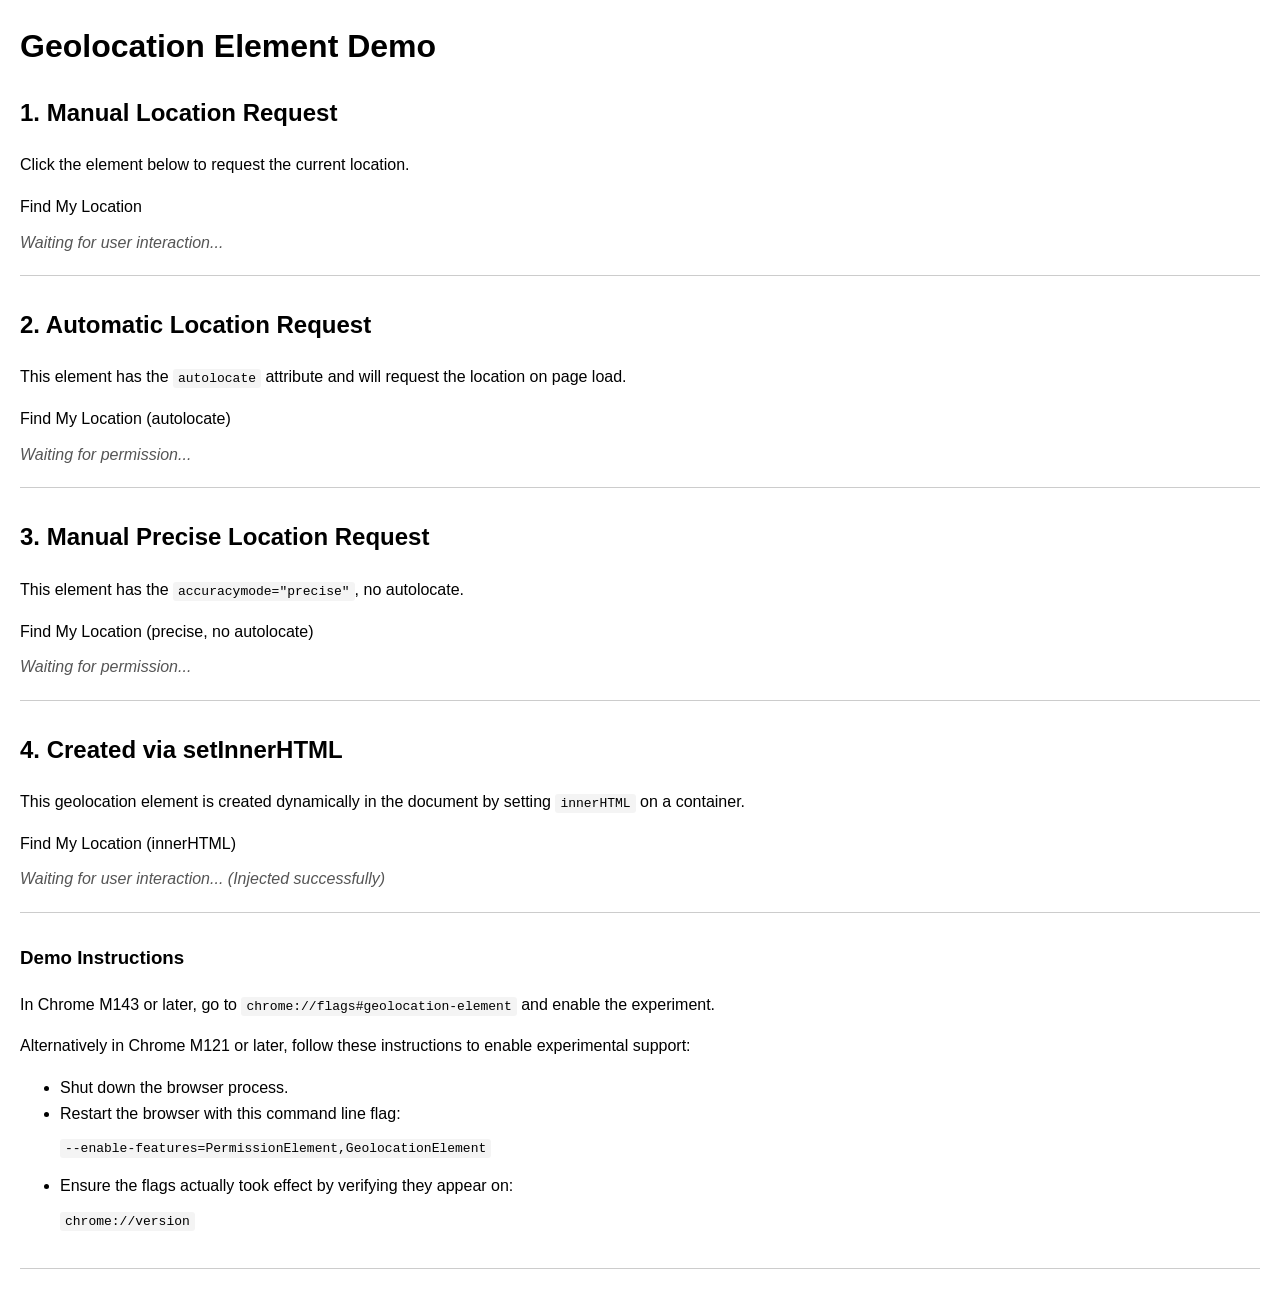
==== geo4.html @ e362ce64 "Update geolocation demo with new elements and styles" ====
<!DOCTYPE html>
<html lang="en">
<head>
    <meta charset="UTF-8">
    <meta name="viewport" content="width=device-width, initial-scale=1.0">
    <title>Geolocation Elements (Separate Outputs)</title>
    <style>
        body {
            font-family: sans-serif;
            margin: 20px;
            line-height: 1.6;
        }
        section {
            margin-bottom: 30px;
            border-bottom: 1px solid #ccc;
            padding-bottom: 20px;
        }
        code {
            background-color: #f4f4f4;
            padding: 2px 5px;
            border-radius: 3px;
        }
        .status {
            margin-top: 10px;
            font-style: italic;
            color: #555;
        }
    </style>
</head>
<body>

    <h1>Geolocation Element Demo</h1>

    <section>
        <h2>1. Manual Location Request</h2>
        <p>Click the element below to request the current location.</p>
        
        <geolocation id="geo1">
            Find My Location
        </geolocation>
        
        <div id="output1" class="status">Waiting for user interaction...</div>
    </section>

    <section>
        <h2>2. Automatic Location Request</h2>
        <p>This element has the <code>autolocate</code> attribute and will request the location on page load.</p>
        
        <geolocation id="geo2" autolocate>
            Find My Location (autolocate)
        </geolocation>
        
        <div id="output2" class="status">Waiting for permission...</div>
    </section>

    <section>
        <h2>3. Manual Precise Location Request</h2>
        <p>This element has the <code>accuracymode="precise"</code>, no autolocate.</p>
        
        <geolocation id="geo3" accuracymode="precise">
            Find My Location (precise, no autolocate)
        </geolocation>
        
        <div id="output3" class="status">Waiting for permission...</div>
    </section>

    <section>
        <h2>4. Created via setInnerHTML</h2>
        <p>This geolocation element is created dynamically in the document by setting <code>innerHTML</code> on a container.</p>
        
        <div id="container-innerhtml">
            </div>

        <script>
            const container = document.getElementById('container-innerhtml');
            // Injecting the geolocation element using setInnerHTML
            container.innerHTML = `
                <geolocation id="geo4">
                    Find My Location (innerHTML)
                </geolocation>
                <div id="output4" class="status">Waiting for injection...</div>
            `;
            
            // Add event listeners to the newly created element
            const geo4 = document.getElementById('geo4');
            const output4 = document.getElementById('output4');
            
            if (geo4) {
                output4.textContent = "Waiting for user interaction... (Injected successfully)";
                
                // Example listener to show it works
                geo4.onclick = () => {
                    output4.textContent = "Clicked! Requesting location...";
                };
                
                // You can add standard geolocation event listeners here as well
                // e.g. geo4.addEventListener('geolocate', handleEvent);
            }
        </script>
    </section>
    <section>
        <h3>Demo Instructions</h3>
        <p>In Chrome M143 or later, go to <code>chrome://flags#geolocation-element</code> and enable the experiment.</p>
        <p>Alternatively in Chrome M121 or later, follow these instructions to enable experimental support:</p>
        <ul>
            <li>Shut down the browser process.</li>
            <li>Restart the browser with this command line flag:
                <pre><code>--enable-features=PermissionElement,GeolocationElement</code></pre>
            </li>
            <li>Ensure the flags actually took effect by verifying they appear on:
                <pre><code>chrome://version</code></pre>
            </li>
        </ul>
    </section>

    <script>
        // Basic logic for the static elements (1-3) to update their status text
        function setupLogger(geoId, outputId) {
            const geoEl = document.getElementById(geoId);
            const outEl = document.getElementById(outputId);
            
            if (geoEl) {
                geoEl.onclick = () => {
                    outEl.textContent = "Clicked. Requesting location...";
                };
                
                // Note: Actual geolocation API events would be handled here
                // e.g. geoEl.addEventListener('success', (e) => ...);
            }
        }

        setupLogger('geo1', 'output1');
        setupLogger('geo2', 'output2');
        setupLogger('geo3', 'output3');
    </script>
</body>
</html>
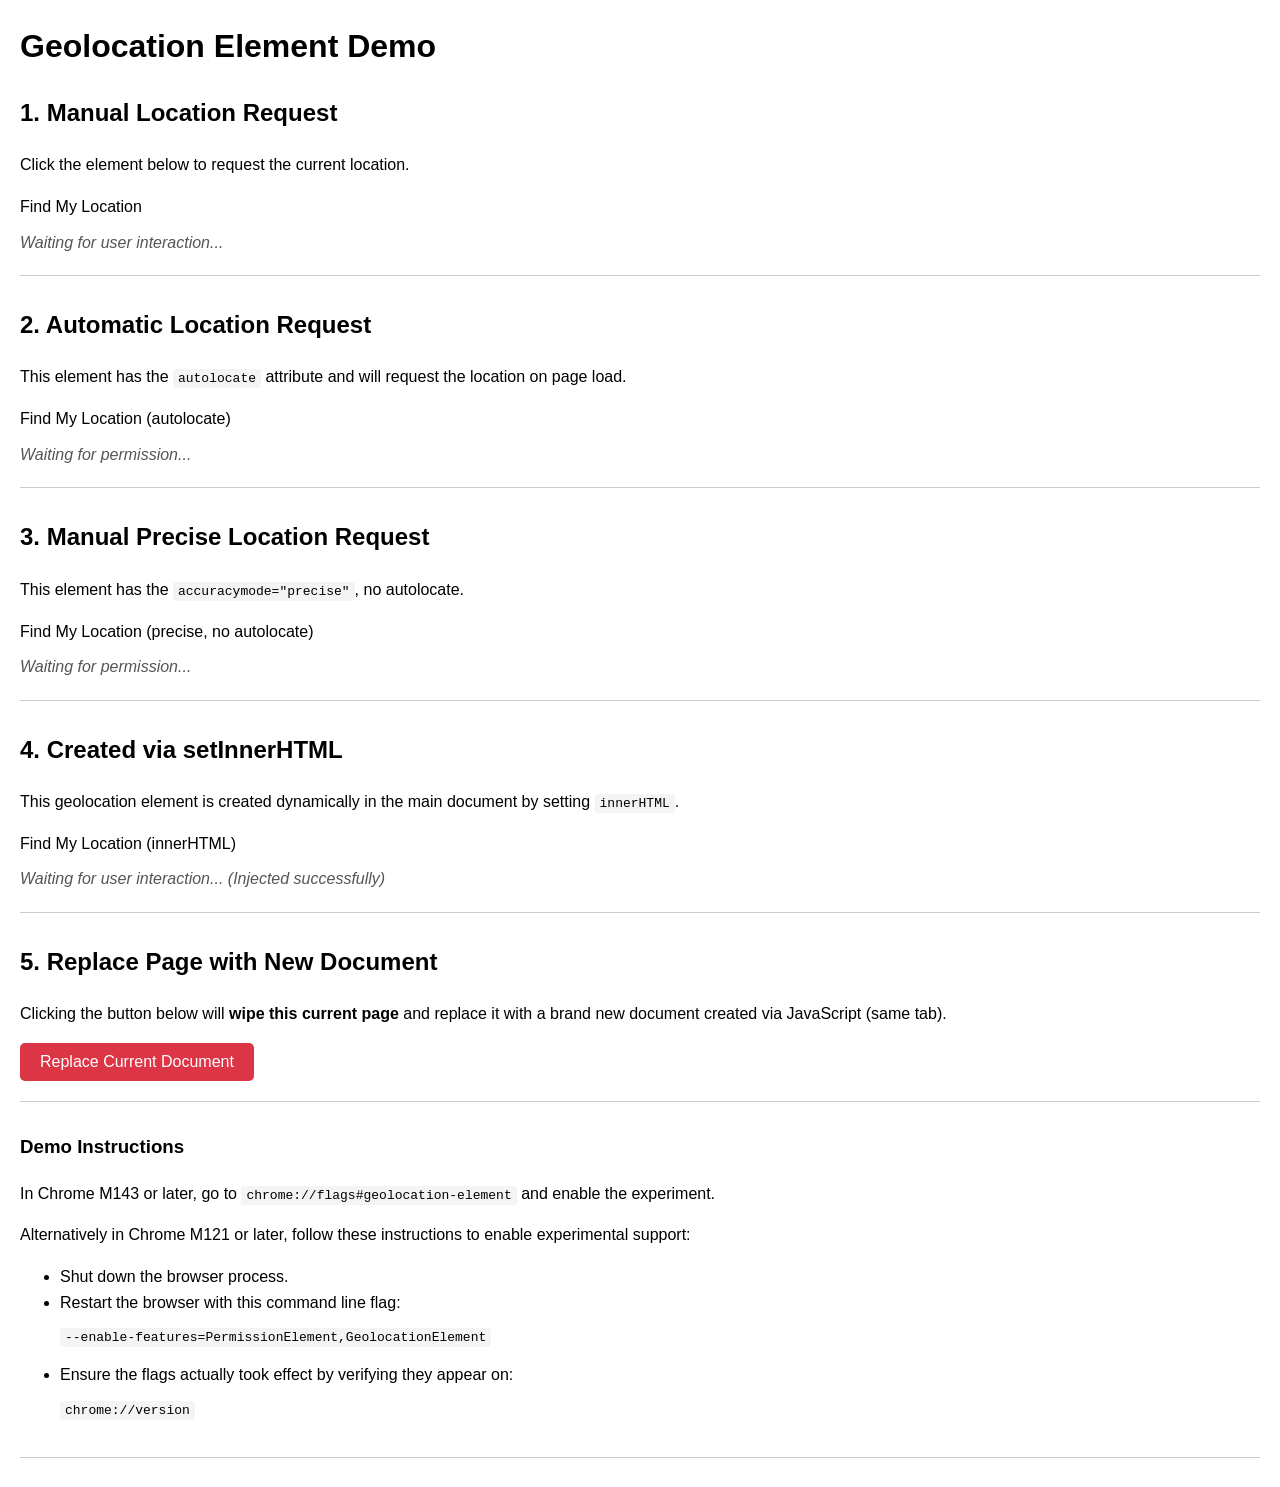
==== commit e7f8a457: "Enhance geolocation functionality and UI elements" ====
--- a/geo4.html
+++ b/geo4.html
@@ -25,6 +25,18 @@
             font-style: italic;
             color: #555;
         }
+        button.replace-btn {
+            padding: 10px 20px;
+            background-color: #dc3545;
+            color: white;
+            border: none;
+            border-radius: 5px;
+            cursor: pointer;
+            font-size: 16px;
+        }
+        button.replace-btn:hover {
+            background-color: #c82333;
+        }
     </style>
 </head>
 <body>
@@ -66,14 +78,12 @@
 
     <section>
         <h2>4. Created via setInnerHTML</h2>
-        <p>This geolocation element is created dynamically in the document by setting <code>innerHTML</code> on a container.</p>
-        
-        <div id="container-innerhtml">
-            </div>
+        <p>This geolocation element is created dynamically in the main document by setting <code>innerHTML</code>.</p>
+        
+        <div id="container-innerhtml"></div>
 
         <script>
             const container = document.getElementById('container-innerhtml');
-            // Injecting the geolocation element using setInnerHTML
             container.innerHTML = `
                 <geolocation id="geo4">
                     Find My Location (innerHTML)
@@ -81,21 +91,87 @@
                 <div id="output4" class="status">Waiting for injection...</div>
             `;
             
-            // Add event listeners to the newly created element
             const geo4 = document.getElementById('geo4');
             const output4 = document.getElementById('output4');
             
             if (geo4) {
                 output4.textContent = "Waiting for user interaction... (Injected successfully)";
-                
-                // Example listener to show it works
                 geo4.onclick = () => {
                     output4.textContent = "Clicked! Requesting location...";
                 };
-                
-                // You can add standard geolocation event listeners here as well
-                // e.g. geo4.addEventListener('geolocate', handleEvent);
             }
+        </script>
+    </section>
+
+    <section>
+        <h2>5. Replace Page with New Document</h2>
+        <p>Clicking the button below will <strong>wipe this current page</strong> and replace it with a brand new document created via JavaScript (same tab).</p>
+        
+        <button id="replace-doc-btn" class="replace-btn">Replace Current Document</button>
+
+        <script>
+            document.getElementById('replace-doc-btn').onclick = () => {
+                // 1. Open the current document for writing (this wipes the previous content)
+                document.open();
+
+                // 2. Write a completely new HTML structure
+                document.write(`
+                    <!DOCTYPE html>
+                    <html lang="en">
+                    <head>
+                        <meta charset="UTF-8">
+                        <title>New Document Context</title>
+                        <style>
+                            body { 
+                                font-family: sans-serif; 
+                                padding: 40px; 
+                                text-align: center; 
+                                background-color: #eef;
+                            }
+                            .container {
+                                background: white;
+                                padding: 30px;
+                                border-radius: 8px;
+                                box-shadow: 0 2px 5px rgba(0,0,0,0.1);
+                                display: inline-block;
+                            }
+                            h1 { margin-top: 0; }
+                            .back-link { margin-top: 20px; display: block; }
+                        </style>
+                    </head>
+                    <body>
+                        <div class="container">
+                            <h1>Replaced Document</h1>
+                            <p>This document was created dynamically using <code>document.write()</code>.</p>
+                            
+                            <geolocation id="geo-replaced">
+                                Find Location (Dynamic Doc)
+                            </geolocation>
+                            
+                            <div id="status-replaced" style="margin-top:15px; color: #555;">Waiting...</div>
+
+                            <a href="" class="back-link" onclick="location.reload(); return false;">&larr; Refresh to go back</a>
+                        </div>
+
+                        <script>
+                            // This script runs inside the NEW document structure
+                            const geoBtn = document.getElementById('geo-replaced');
+                            const statusDiv = document.getElementById('status-replaced');
+
+                            if (geoBtn) {
+                                geoBtn.onclick = () => {
+                                    statusDiv.innerText = "Clicked in the replaced document!";
+                                    console.log("Geolocation requested in dynamic document.");
+                                };
+                            }
+                        <\/script>
+                    </body>
+                    </html>
+                `);
+
+                // 3. Close the document stream to render the content
+                document.close();
+            };
         </script>
     </section>
     <section>
@@ -114,7 +190,7 @@
     </section>
 
     <script>
-        // Basic logic for the static elements (1-3) to update their status text
+        // Basic logic for the static elements (1-3)
         function setupLogger(geoId, outputId) {
             const geoEl = document.getElementById(geoId);
             const outEl = document.getElementById(outputId);
@@ -123,9 +199,6 @@
                 geoEl.onclick = () => {
                     outEl.textContent = "Clicked. Requesting location...";
                 };
-                
-                // Note: Actual geolocation API events would be handled here
-                // e.g. geoEl.addEventListener('success', (e) => ...);
             }
         }
 
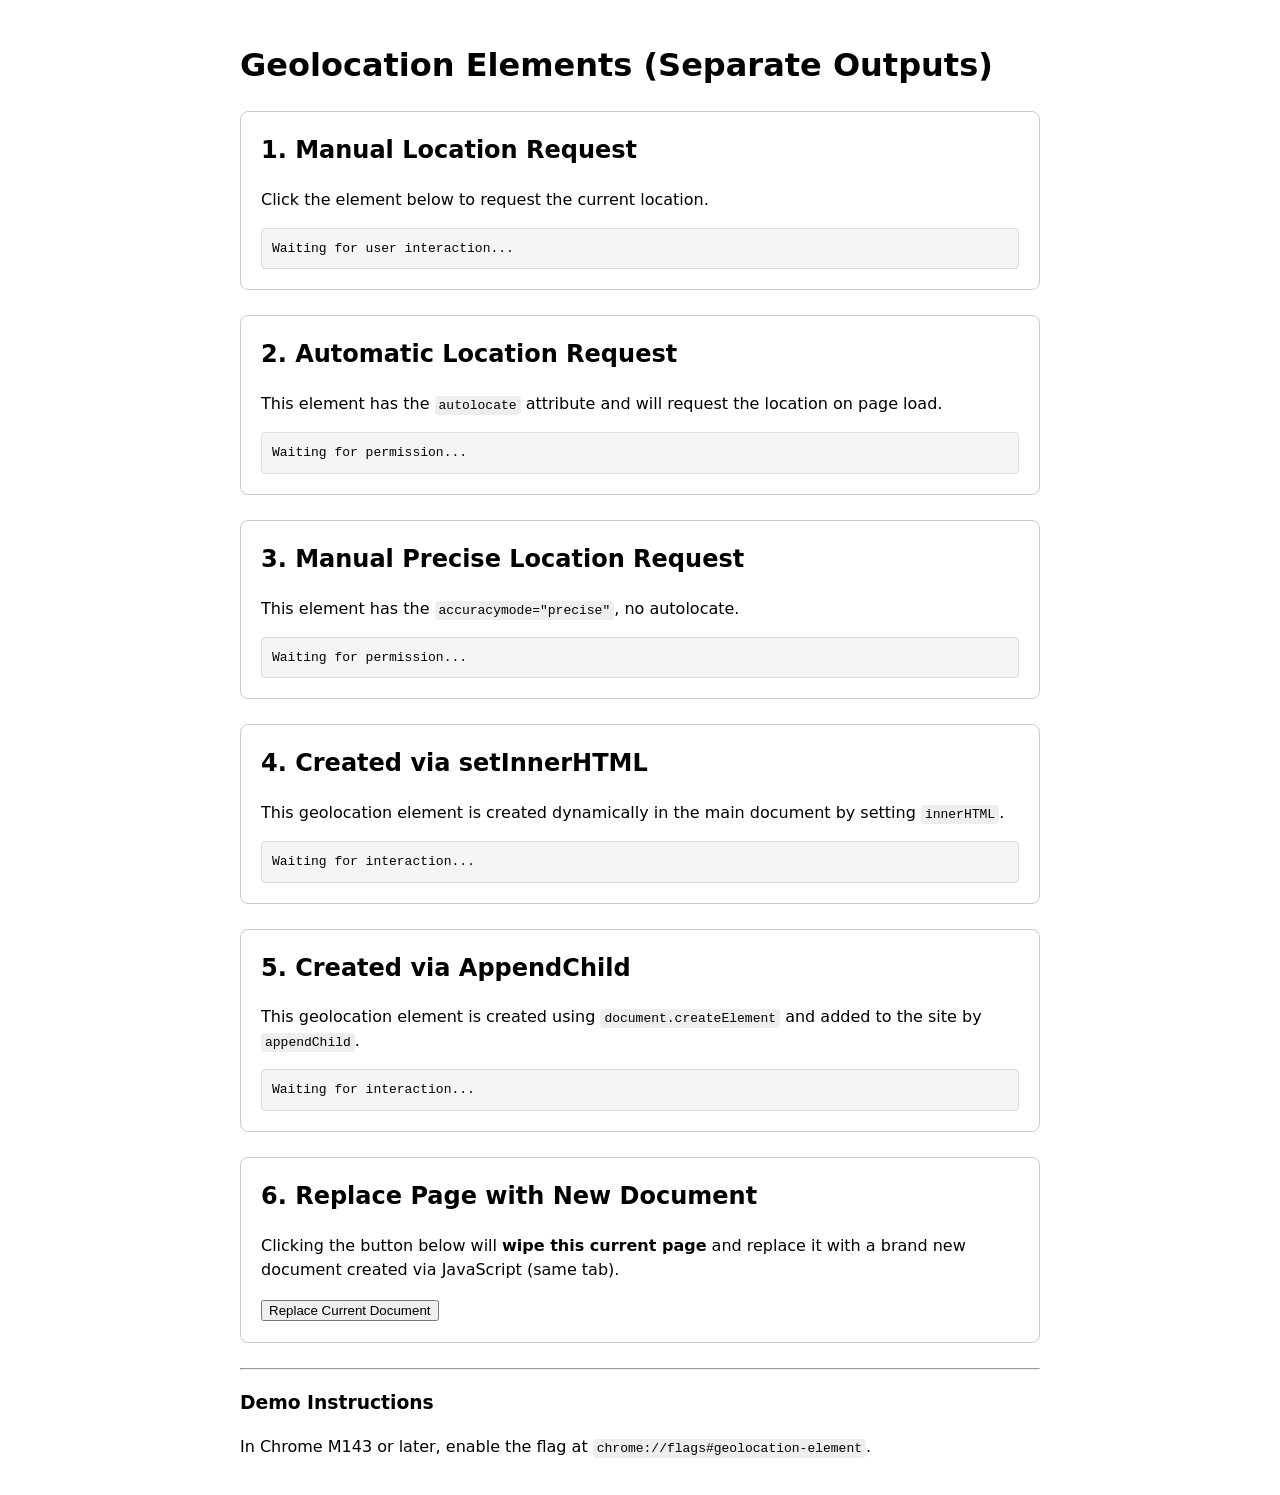
==== commit 57676a8f: "Refactor geolocation elements and styles in geo4.html" ====
--- a/geo4.html
+++ b/geo4.html
@@ -6,205 +6,133 @@
     <title>Geolocation Elements (Separate Outputs)</title>
     <style>
         body {
-            font-family: sans-serif;
-            margin: 20px;
-            line-height: 1.6;
+            font-family: system-ui, -apple-system, sans-serif;
+            max-width: 800px;
+            margin: 0 auto;
+            padding: 20px;
+            line-height: 1.5;
         }
         section {
-            margin-bottom: 30px;
-            border-bottom: 1px solid #ccc;
-            padding-bottom: 20px;
+            border: 1px solid #ccc;
+            padding: 20px;
+            margin-bottom: 25px;
+            border-radius: 8px;
+        }
+        h2 { margin-top: 0; }
+        .output {
+            margin-top: 10px;
+            padding: 10px;
+            background-color: #f5f5f5;
+            border: 1px solid #ddd;
+            border-radius: 4px;
+            font-family: monospace;
         }
         code {
-            background-color: #f4f4f4;
-            padding: 2px 5px;
-            border-radius: 3px;
-        }
-        .status {
-            margin-top: 10px;
-            font-style: italic;
-            color: #555;
-        }
-        button.replace-btn {
-            padding: 10px 20px;
-            background-color: #dc3545;
-            color: white;
-            border: none;
-            border-radius: 5px;
-            cursor: pointer;
-            font-size: 16px;
-        }
-        button.replace-btn:hover {
-            background-color: #c82333;
+            background-color: #eee;
+            padding: 2px 4px;
+            border-radius: 4px;
         }
     </style>
 </head>
 <body>
 
-    <h1>Geolocation Element Demo</h1>
+    <h1>Geolocation Elements (Separate Outputs)</h1>
 
     <section>
         <h2>1. Manual Location Request</h2>
         <p>Click the element below to request the current location.</p>
-        
-        <geolocation id="geo1">
-            Find My Location
-        </geolocation>
-        
-        <div id="output1" class="status">Waiting for user interaction...</div>
+        <geolocation id="geo1"></geolocation>
+        <div id="output1" class="output">Waiting for user interaction...</div>
     </section>
 
     <section>
         <h2>2. Automatic Location Request</h2>
         <p>This element has the <code>autolocate</code> attribute and will request the location on page load.</p>
-        
-        <geolocation id="geo2" autolocate>
-            Find My Location (autolocate)
-        </geolocation>
-        
-        <div id="output2" class="status">Waiting for permission...</div>
+        <geolocation id="geo2" autolocate></geolocation>
+        <div id="output2" class="output">Waiting for permission...</div>
     </section>
 
     <section>
         <h2>3. Manual Precise Location Request</h2>
         <p>This element has the <code>accuracymode="precise"</code>, no autolocate.</p>
-        
-        <geolocation id="geo3" accuracymode="precise">
-            Find My Location (precise, no autolocate)
-        </geolocation>
-        
-        <div id="output3" class="status">Waiting for permission...</div>
+        <geolocation id="geo3" accuracymode="precise"></geolocation>
+        <div id="output3" class="output">Waiting for permission...</div>
     </section>
 
     <section>
         <h2>4. Created via setInnerHTML</h2>
         <p>This geolocation element is created dynamically in the main document by setting <code>innerHTML</code>.</p>
-        
-        <div id="container-innerhtml"></div>
-
-        <script>
-            const container = document.getElementById('container-innerhtml');
-            container.innerHTML = `
-                <geolocation id="geo4">
-                    Find My Location (innerHTML)
-                </geolocation>
-                <div id="output4" class="status">Waiting for injection...</div>
-            `;
-            
-            const geo4 = document.getElementById('geo4');
-            const output4 = document.getElementById('output4');
-            
-            if (geo4) {
-                output4.textContent = "Waiting for user interaction... (Injected successfully)";
-                geo4.onclick = () => {
-                    output4.textContent = "Clicked! Requesting location...";
-                };
-            }
-        </script>
+        <div id="container4"></div>
+        <div id="output4" class="output">Waiting for interaction...</div>
     </section>
 
     <section>
-        <h2>5. Replace Page with New Document</h2>
-        <p>Clicking the button below will <strong>wipe this current page</strong> and replace it with a brand new document created via JavaScript (same tab).</p>
-        
-        <button id="replace-doc-btn" class="replace-btn">Replace Current Document</button>
-
-        <script>
-            document.getElementById('replace-doc-btn').onclick = () => {
-                // 1. Open the current document for writing (this wipes the previous content)
-                document.open();
-
-                // 2. Write a completely new HTML structure
-                document.write(`
-                    <!DOCTYPE html>
-                    <html lang="en">
-                    <head>
-                        <meta charset="UTF-8">
-                        <title>New Document Context</title>
-                        <style>
-                            body { 
-                                font-family: sans-serif; 
-                                padding: 40px; 
-                                text-align: center; 
-                                background-color: #eef;
-                            }
-                            .container {
-                                background: white;
-                                padding: 30px;
-                                border-radius: 8px;
-                                box-shadow: 0 2px 5px rgba(0,0,0,0.1);
-                                display: inline-block;
-                            }
-                            h1 { margin-top: 0; }
-                            .back-link { margin-top: 20px; display: block; }
-                        </style>
-                    </head>
-                    <body>
-                        <div class="container">
-                            <h1>Replaced Document</h1>
-                            <p>This document was created dynamically using <code>document.write()</code>.</p>
-                            
-                            <geolocation id="geo-replaced">
-                                Find Location (Dynamic Doc)
-                            </geolocation>
-                            
-                            <div id="status-replaced" style="margin-top:15px; color: #555;">Waiting...</div>
-
-                            <a href="" class="back-link" onclick="location.reload(); return false;">&larr; Refresh to go back</a>
-                        </div>
-
-                        <script>
-                            // This script runs inside the NEW document structure
-                            const geoBtn = document.getElementById('geo-replaced');
-                            const statusDiv = document.getElementById('status-replaced');
-
-                            if (geoBtn) {
-                                geoBtn.onclick = () => {
-                                    statusDiv.innerText = "Clicked in the replaced document!";
-                                    console.log("Geolocation requested in dynamic document.");
-                                };
-                            }
-                        <\/script>
-                    </body>
-                    </html>
-                `);
-
-                // 3. Close the document stream to render the content
-                document.close();
-            };
-        </script>
-    </section>
-    <section>
-        <h3>Demo Instructions</h3>
-        <p>In Chrome M143 or later, go to <code>chrome://flags#geolocation-element</code> and enable the experiment.</p>
-        <p>Alternatively in Chrome M121 or later, follow these instructions to enable experimental support:</p>
-        <ul>
-            <li>Shut down the browser process.</li>
-            <li>Restart the browser with this command line flag:
-                <pre><code>--enable-features=PermissionElement,GeolocationElement</code></pre>
-            </li>
-            <li>Ensure the flags actually took effect by verifying they appear on:
-                <pre><code>chrome://version</code></pre>
-            </li>
-        </ul>
+        <h2>5. Created via AppendChild</h2>
+        <p>This geolocation element is created using <code>document.createElement</code> and added to the site by <code>appendChild</code>.</p>
+        <div id="container5"></div>
+        <div id="output5" class="output">Waiting for interaction...</div>
     </section>
 
+    <section>
+        <h2>6. Replace Page with New Document</h2>
+        <p>Clicking the button below will <strong>wipe this current page</strong> and replace it with a brand new document created via JavaScript (same tab).</p>
+        <button id="replaceBtn">Replace Current Document</button>
+    </section>
+
+    <hr>
+
+    <h3>Demo Instructions</h3>
+    <p>In Chrome M143 or later, enable the flag at <code>chrome://flags#geolocation-element</code>.</p>
+
     <script>
-        // Basic logic for the static elements (1-3)
-        function setupLogger(geoId, outputId) {
-            const geoEl = document.getElementById(geoId);
-            const outEl = document.getElementById(outputId);
-            
-            if (geoEl) {
-                geoEl.onclick = () => {
-                    outEl.textContent = "Clicked. Requesting location...";
-                };
+        // --- Helper Function for Logging ---
+        function attachLogger(geoElement, outputId) {
+            const outputDiv = document.getElementById(outputId);
+            // Assuming standard events or similar behavior for the experimental element
+            if(geoElement) {
+                geoElement.addEventListener('click', () => {
+                     outputDiv.textContent = "Requesting location...";
+                });
+                // Note: Actual event names for the experimental <geolocation> element 
+                // might vary (e.g., 'geolocationchange', 'resolve').
             }
         }
 
-        setupLogger('geo1', 'output1');
-        setupLogger('geo2', 'output2');
-        setupLogger('geo3', 'output3');
+        // --- 1, 2, 3 are static in HTML, just attaching loggers ---
+        attachLogger(document.getElementById('geo1'), 'output1');
+        attachLogger(document.getElementById('geo2'), 'output2');
+        attachLogger(document.getElementById('geo3'), 'output3');
+
+        // --- 4. Logic for setInnerHTML ---
+        const container4 = document.getElementById('container4');
+        container4.innerHTML = '<geolocation id="geo4"></geolocation>';
+        attachLogger(document.getElementById('geo4'), 'output4');
+
+        // --- 5. Logic for AppendChild (NEW ADDITION) ---
+        const container5 = document.getElementById('container5');
+        const geo5 = document.createElement('geolocation');
+        geo5.id = 'geo5';
+        container5.appendChild(geo5);
+        attachLogger(geo5, 'output5');
+
+        // --- 6. Logic for Replace Page ---
+        document.getElementById('replaceBtn').addEventListener('click', () => {
+            const newContent = `
+                <!DOCTYPE html>
+                <html>
+                <head><title>Replaced Document</title></head>
+                <body>
+                    <h1>Document Replaced</h1>
+                    <p>This is a fresh document.</p>
+                    <geolocation></geolocation>
+                </body>
+                </html>
+            `;
+            document.open();
+            document.write(newContent);
+            document.close();
+        });
     </script>
+
 </body>
 </html>
